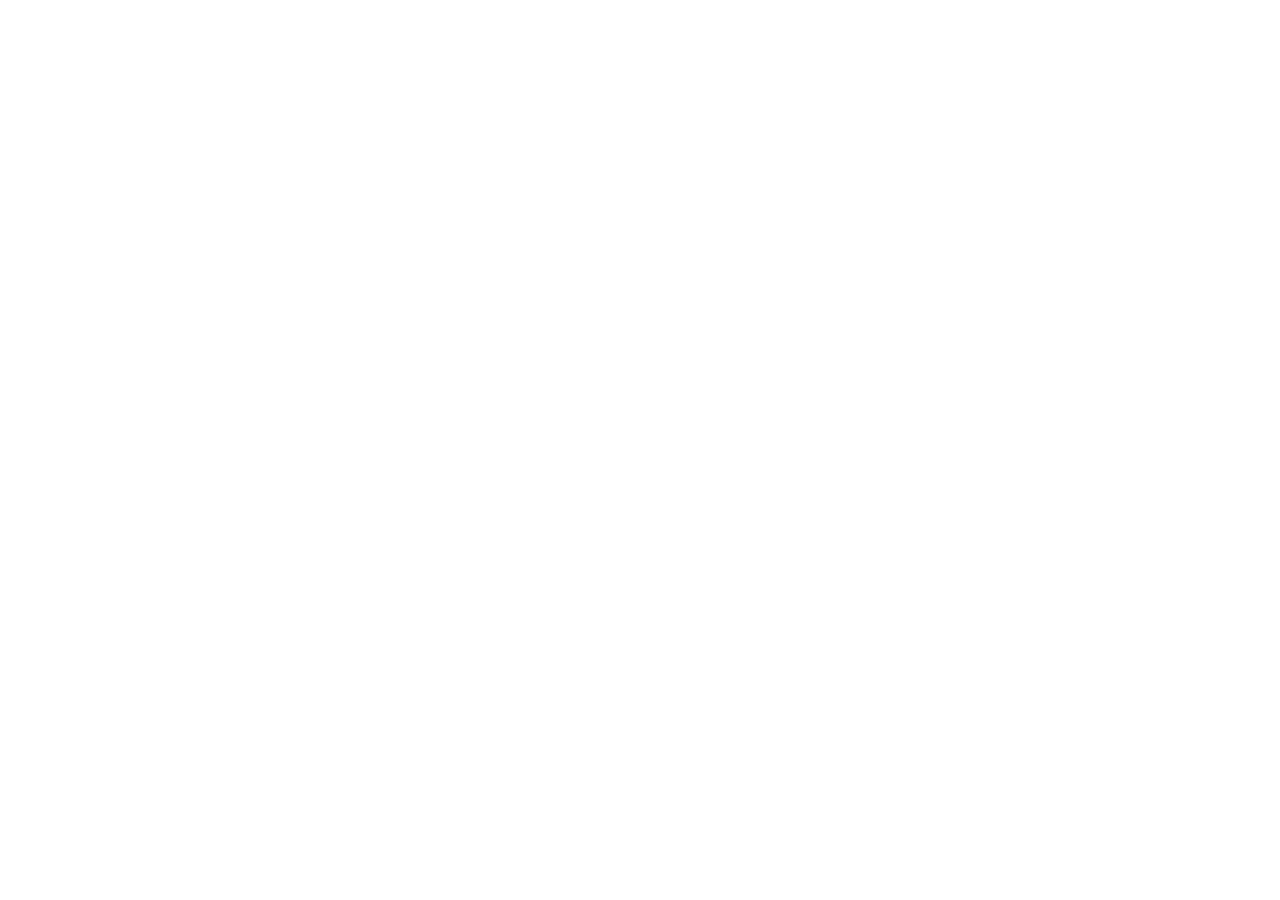
==== index.html @ 82b0abd9 "html boilerplate" ====
<!DOCTYPE html>
<html lang="en">
<head>
  <meta charset="UTF-8">
  <meta name="viewport" content="width=device-width, initial-scale=1.0">
  <title>Document</title>
</head>
<body>
  
</body>
</html>
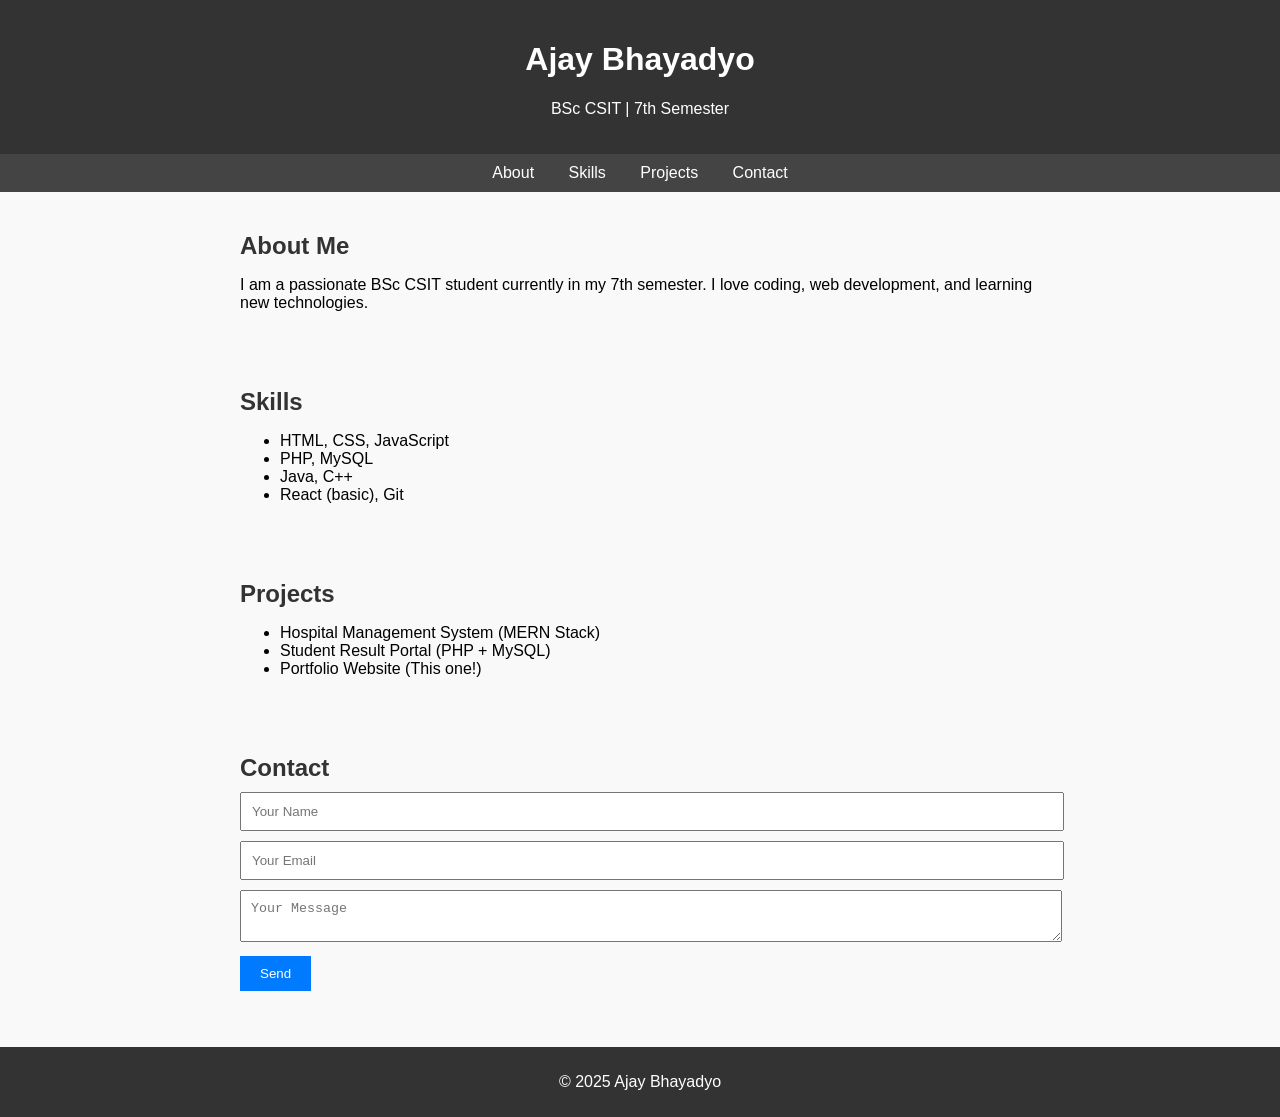
==== commit ee7fd111: "First code update" ====
--- a/index.html
+++ b/index.html
@@ -1,11 +1,66 @@
 <!DOCTYPE html>
 <html lang="en">
+
 <head>
-  <meta charset="UTF-8">
-  <meta name="viewport" content="width=device-width, initial-scale=1.0">
-  <title>Document</title>
+    <meta charset="UTF-8">
+    <title>Ajay Bhayadyo | Portfolio</title>
+    <link rel="stylesheet" href="style.css">
 </head>
+
 <body>
-  
+    <header>
+        <h1>Ajay Bhayadyo</h1>
+
+        <p>BSc CSIT | 7th Semester</p>
+    </header>
+
+    <nav>
+        <a href="#about">About</a>
+        <a href="#skills">Skills</a>
+        <a href="#projects">Projects</a>
+        <a href="#contact">Contact</a>
+    </nav>
+
+    <section id="about">
+        <h2>About Me</h2>
+        <p>I am a passionate BSc CSIT student currently in my 7th semester. I love coding, web development, and learning new technologies.</p>
+    </section>
+
+    <section id="skills">
+        <h2>Skills</h2>
+        <ul>
+            <li>HTML, CSS, JavaScript</li>
+            <li>PHP, MySQL</li>
+            <li>Java, C++</li>
+            <li>React (basic), Git</li>
+        </ul>
+    </section>
+
+    <section id="projects">
+        <h2>Projects</h2>
+        <ul>
+            <li>Hospital Management System (MERN Stack)</li>
+            <li>Student Result Portal (PHP + MySQL)</li>
+            <li>Portfolio Website (This one!)</li>
+        </ul>
+    </section>
+
+    <section id="contact">
+        <h2>Contact</h2>
+        <form id="contactForm">
+            <input type="text" placeholder="Your Name" required>
+            <input type="email" placeholder="Your Email" required>
+            <textarea placeholder="Your Message" required></textarea>
+            <button type="submit">Send</button>
+            <p id="msg"></p>
+        </form>
+    </section>
+
+    <footer>
+        <p>&copy; 2025 Ajay Bhayadyo</p>
+    </footer>
+
+    <script src="script.js"></script>
 </body>
-</html>
+
+</html>
--- a/style.css
+++ b/style.css
@@ -0,0 +1,66 @@
+body {
+    font-family: Arial, sans-serif;
+    margin: 0;
+    background: #f9f9f9;
+}
+
+header {
+    background: #333;
+    color: white;
+    text-align: center;
+    padding: 20px 0;
+}
+
+nav {
+    background: #444;
+    text-align: center;
+    padding: 10px;
+}
+
+nav a {
+    color: white;
+    text-decoration: none;
+    margin: 0 15px;
+}
+
+nav a:hover {
+    text-decoration: underline;
+}
+
+section {
+    padding: 20px;
+    max-width: 800px;
+    margin: auto;
+}
+
+h2 {
+    color: #333;
+    margin-bottom: 10px;
+}
+
+form input,
+form textarea {
+    width: 100%;
+    padding: 10px;
+    margin-bottom: 10px;
+}
+
+button {
+    background: #007BFF;
+    color: white;
+    border: none;
+    padding: 10px 20px;
+    cursor: pointer;
+}
+
+button:hover {
+    background: #0056b3;
+}
+
+footer {
+    text-align: center;
+    padding: 10px;
+    background: #333;
+    color: white;
+    margin-top: 20px;
+}
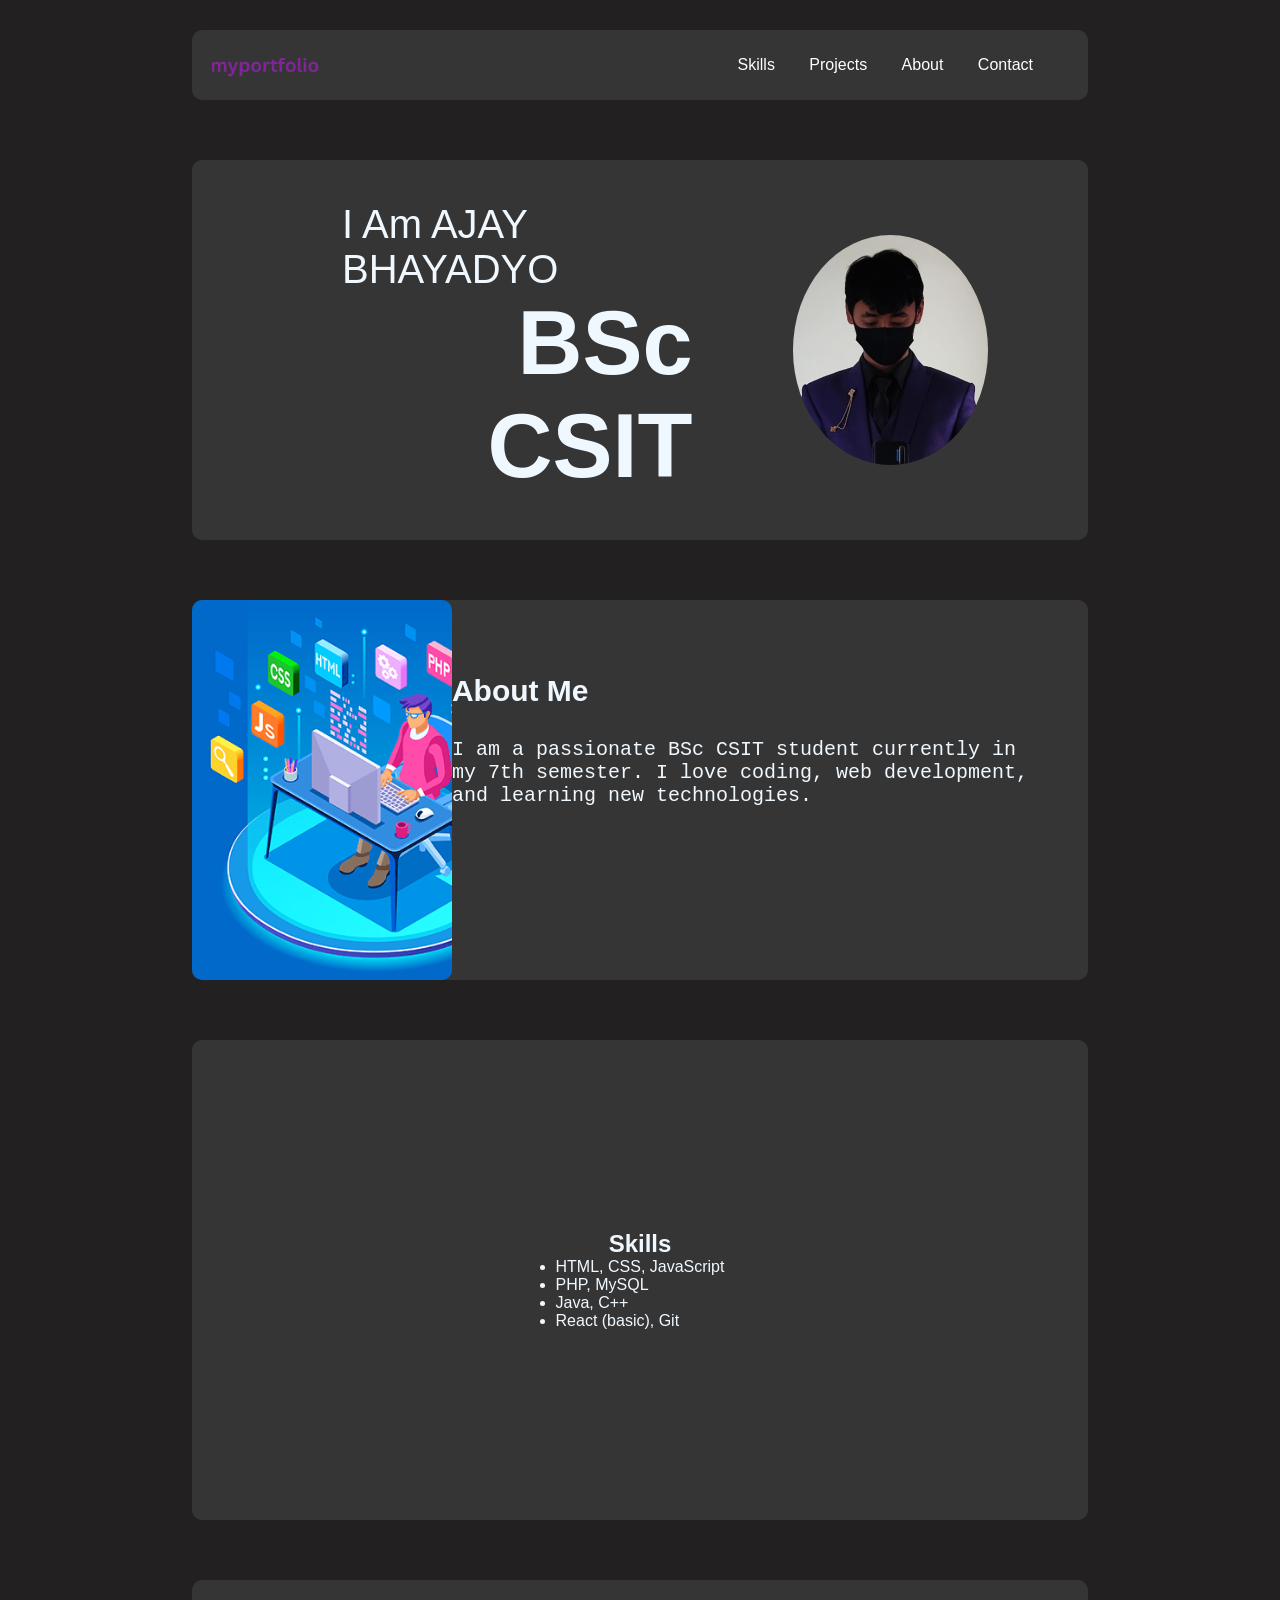
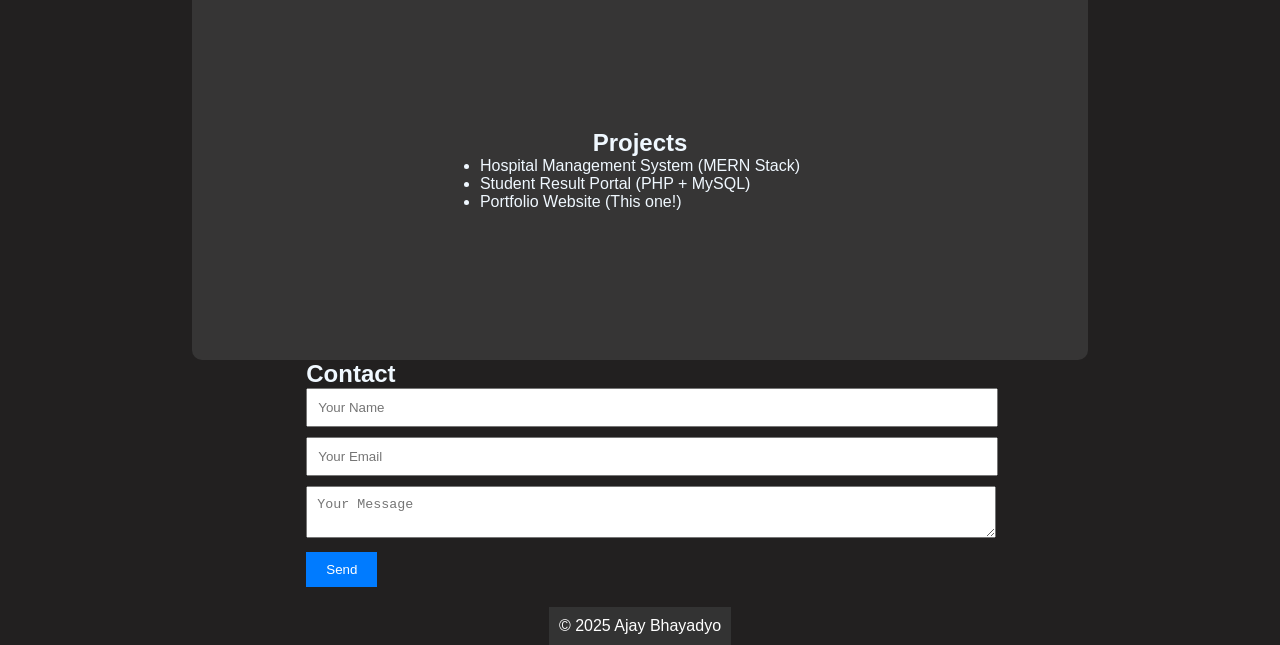
==== commit 4d138907: "added css" ====
--- a/index.html
+++ b/index.html
@@ -8,25 +8,45 @@
 </head>
 
 <body>
+    <nav>
+        <div class="nave">
+        <div class="logo"></div>
+        <div class="nav1">
+        <a href="#skills">Skills</a>
+        <a href="#projects">Projects</a>
+        <a href="#about">About</a>
+        <a href="#contact">Contact</a>
+        </div>
+        </div>
+    </nav>
+
     <header>
-        <h1>Ajay Bhayadyo</h1>
-
-        <p>BSc CSIT | 7th Semester</p>
+        <div class="hero">
+        <div class="head">
+        <p>I Am AJAY BHAYADYO</p>
+        <h1>BSc CSIT </h1>
+        </div>
+        <div class="pic"></div>
+        </div>
     </header>
 
-    <nav>
-        <a href="#about">About</a>
-        <a href="#skills">Skills</a>
-        <a href="#projects">Projects</a>
-        <a href="#contact">Contact</a>
-    </nav>
 
-    <section id="about">
+
+    <section>
+        <div id="about">
+            <div class="pic1"></div>
+            <div class="text">
         <h2>About Me</h2>
-        <p>I am a passionate BSc CSIT student currently in my 7th semester. I love coding, web development, and learning new technologies.</p>
+        <pre>I am a passionate BSc CSIT student currently in 
+my 7th semester. I love coding, web development,
+and learning new technologies.</pre>
+            </div>
+            
+        </div>
     </section>
 
     <section id="skills">
+        <div class="skills">
         <h2>Skills</h2>
         <ul>
             <li>HTML, CSS, JavaScript</li>
@@ -34,6 +54,7 @@
             <li>Java, C++</li>
             <li>React (basic), Git</li>
         </ul>
+        </div>
     </section>
 
     <section id="projects">
--- a/style.css
+++ b/style.css
@@ -1,41 +1,103 @@
+*{
+    margin: 0px;
+    padding: 0px;
+}
 body {
-    font-family: Arial, sans-serif;
+     font-family: 'Gill Sans', 'Gill Sans MT', Calibri, 'Trebuchet MS', sans-serif;
     margin: 0;
-    background: #f9f9f9;
+    display: flex;
+    flex-direction: column;
+    justify-content: center;
+    align-items: center;
+    background-color: rgb(34, 32, 32);
+    color: aliceblue;
+}
+.logo {
+    background-image: url(image/logo.png);
+    background-size: cover;
+    width: 150px;
+    height: 150px;
+}
+.nave, .hero , #about, .skills, #projects{
+    margin: 60px 0px 0px;
+    background: rgb(54, 53, 53);
+    width: 70vw;
+    height: 380px;
+    display: flex;
+    justify-content: space-between;
+    align-items: center;
+    border-radius: 10px;
+    
 }
 
-header {
-    background: #333;
-    color: white;
-    text-align: center;
-    padding: 20px 0;
+ .nave {
+    margin-top: 30px;
+    height: 70px;
+    width: 70vw;
 }
-
-nav {
-    background: #444;
-    text-align: center;
-    padding: 10px;
+.nav1{
+    margin-right: 40px;
 }
-
-nav a {
+.nave a {
     color: white;
     text-decoration: none;
     margin: 0 15px;
+    
+  
 }
 
-nav a:hover {
-    text-decoration: underline;
+.nave a:hover {
+    background-color: rgb(34, 44, 53);
+}
+.pic {
+    background-image: url(image/photo.jpg);
+    background-size: cover;
+    width: 230px;
+    height: 230px;
+    border-radius: 50%;
+    margin: 0px 100px 0px;
+}
+.head h1{
+    font-size: 90px;
+    text-align: end;
+    /* background: linear-gradient(rgb()); */
+}
+.head p{
+    font-size: 40px;
 }
 
-section {
-    padding: 20px;
-    max-width: 800px;
-    margin: auto;
+.head {
+margin-left: 150px;
 }
 
-h2 {
-    color: #333;
-    margin-bottom: 10px;
+.pic1{
+    border-radius: 10px;
+}
+
+.text h2{
+margin-bottom: 30px;
+}
+
+.text {
+    margin: 0px 60px 100px 0px;
+    font-size: 20px;
+}
+.pic1{
+    background-image: url(image/img1.png);
+    background-size: cover;
+    width: 500px;
+    height: 380px;
+}
+
+.skills , #projects{
+height: 480px;   
+flex-direction: column;
+justify-content: center;
+
+} 
+
+#projects{
+height: 380px;
 }
 
 form input,
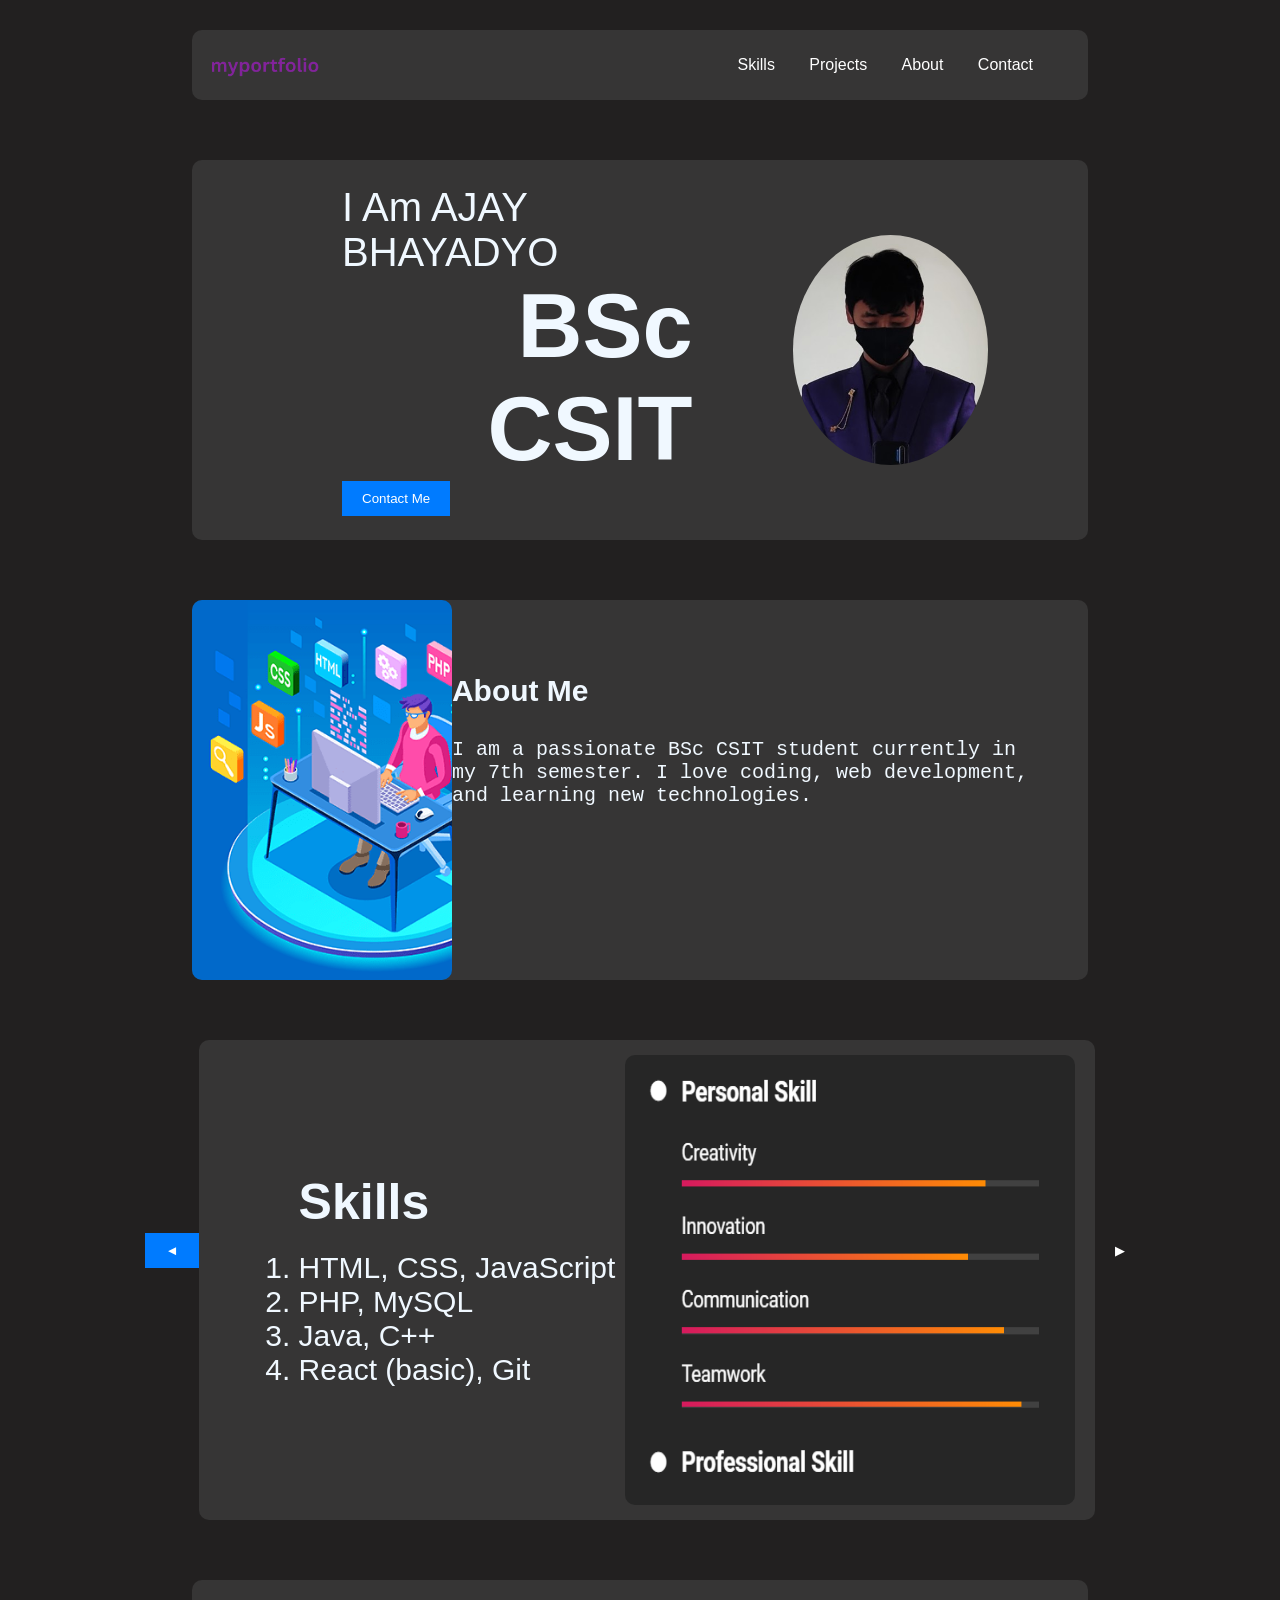
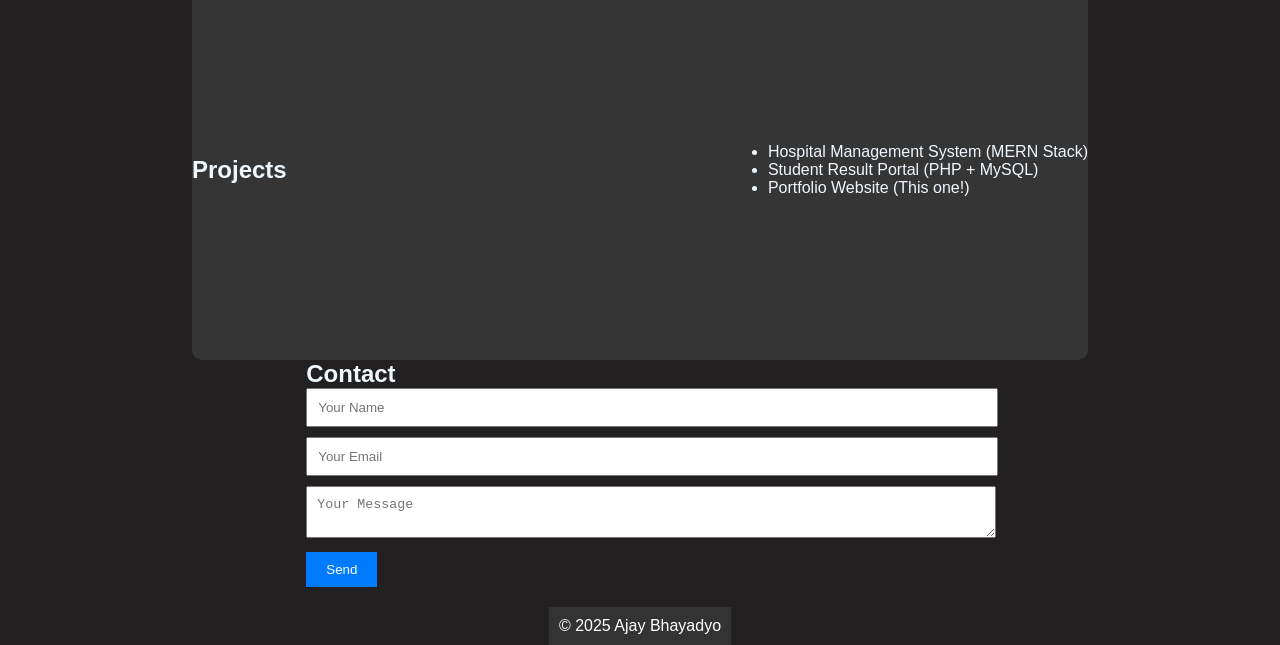
==== commit ebcf0da9: "added DOM and updated portfolio" ====
--- a/index.html
+++ b/index.html
@@ -10,52 +10,55 @@
 <body>
     <nav>
         <div class="nave">
-        <div class="logo"></div>
-        <div class="nav1">
-        <a href="#skills">Skills</a>
-        <a href="#projects">Projects</a>
-        <a href="#about">About</a>
-        <a href="#contact">Contact</a>
-        </div>
+            <div class="logo"></div>
+            <div class="nav1">
+                <a href="#skills">Skills</a>
+                <a href="#projects">Projects</a>
+                <a href="#about">About</a>
+                <a href="#contact">Contact</a>
+            </div>
         </div>
     </nav>
 
     <header>
         <div class="hero">
-        <div class="head">
-        <p>I Am AJAY BHAYADYO</p>
-        <h1>BSc CSIT </h1>
-        </div>
-        <div class="pic"></div>
+            <div class="head">
+                <p>I Am AJAY BHAYADYO</p>
+                <h1>BSc CSIT </h1>
+                <button id="but">Contact Me</button>
+            </div>
+            <div class="pic"></div>
         </div>
     </header>
-
-
 
     <section>
         <div id="about">
             <div class="pic1"></div>
             <div class="text">
-        <h2>About Me</h2>
-        <pre>I am a passionate BSc CSIT student currently in 
+                <h2>About Me</h2>
+                <pre>I am a passionate BSc CSIT student currently in 
 my 7th semester. I love coding, web development,
 and learning new technologies.</pre>
             </div>
-            
+
         </div>
     </section>
 
     <section id="skills">
-        <div class="skills">
-        <h2>Skills</h2>
-        <ul>
-            <li>HTML, CSS, JavaScript</li>
-            <li>PHP, MySQL</li>
-            <li>Java, C++</li>
-            <li>React (basic), Git</li>
-        </ul>
-        </div>
-    </section>
+  <button id="prev">◄</button>
+  <div class="skills" id="contentArea">
+    <ul id="lts">
+      <h2 id="text1">Skills</h2>
+      <li id="text2">HTML, CSS, JavaScript</li>
+      <li>PHP, MySQL</li>
+      <li>Java, C++</li>
+      <li>React (basic), Git</li>
+    </ul>
+    <img src="image/1.png" alt="skill" class="pic8" id="mainImage">
+  </div>
+  <button id="next">▶</button>
+</section>
+
 
     <section id="projects">
         <h2>Projects</h2>
@@ -76,7 +79,6 @@
             <p id="msg"></p>
         </form>
     </section>
-
     <footer>
         <p>&copy; 2025 Ajay Bhayadyo</p>
     </footer>
--- a/style.css
+++ b/style.css
@@ -91,10 +91,37 @@
 
 .skills , #projects{
 height: 480px;   
-flex-direction: column;
-justify-content: center;
+} 
 
-} 
+#lts{
+    list-style: number;
+    margin-left: 100px;
+}
+#lts li {
+    font-size: 30px;
+    gap: 10px;
+}
+#lts h2 {
+    font-size: 50px;
+    margin-bottom: 20px;
+}
+.pic8 {
+    width: 450px;
+    height: 450px;
+    border-radius: 10px;
+    margin-right: 20px;
+}
+
+#skills {
+    display: flex;
+    align-items: center;
+    justify-content: center;
+}
+#next{
+    width: 5px;
+    height: 40px;
+    background-color: transparent;
+}
 
 #projects{
 height: 380px;
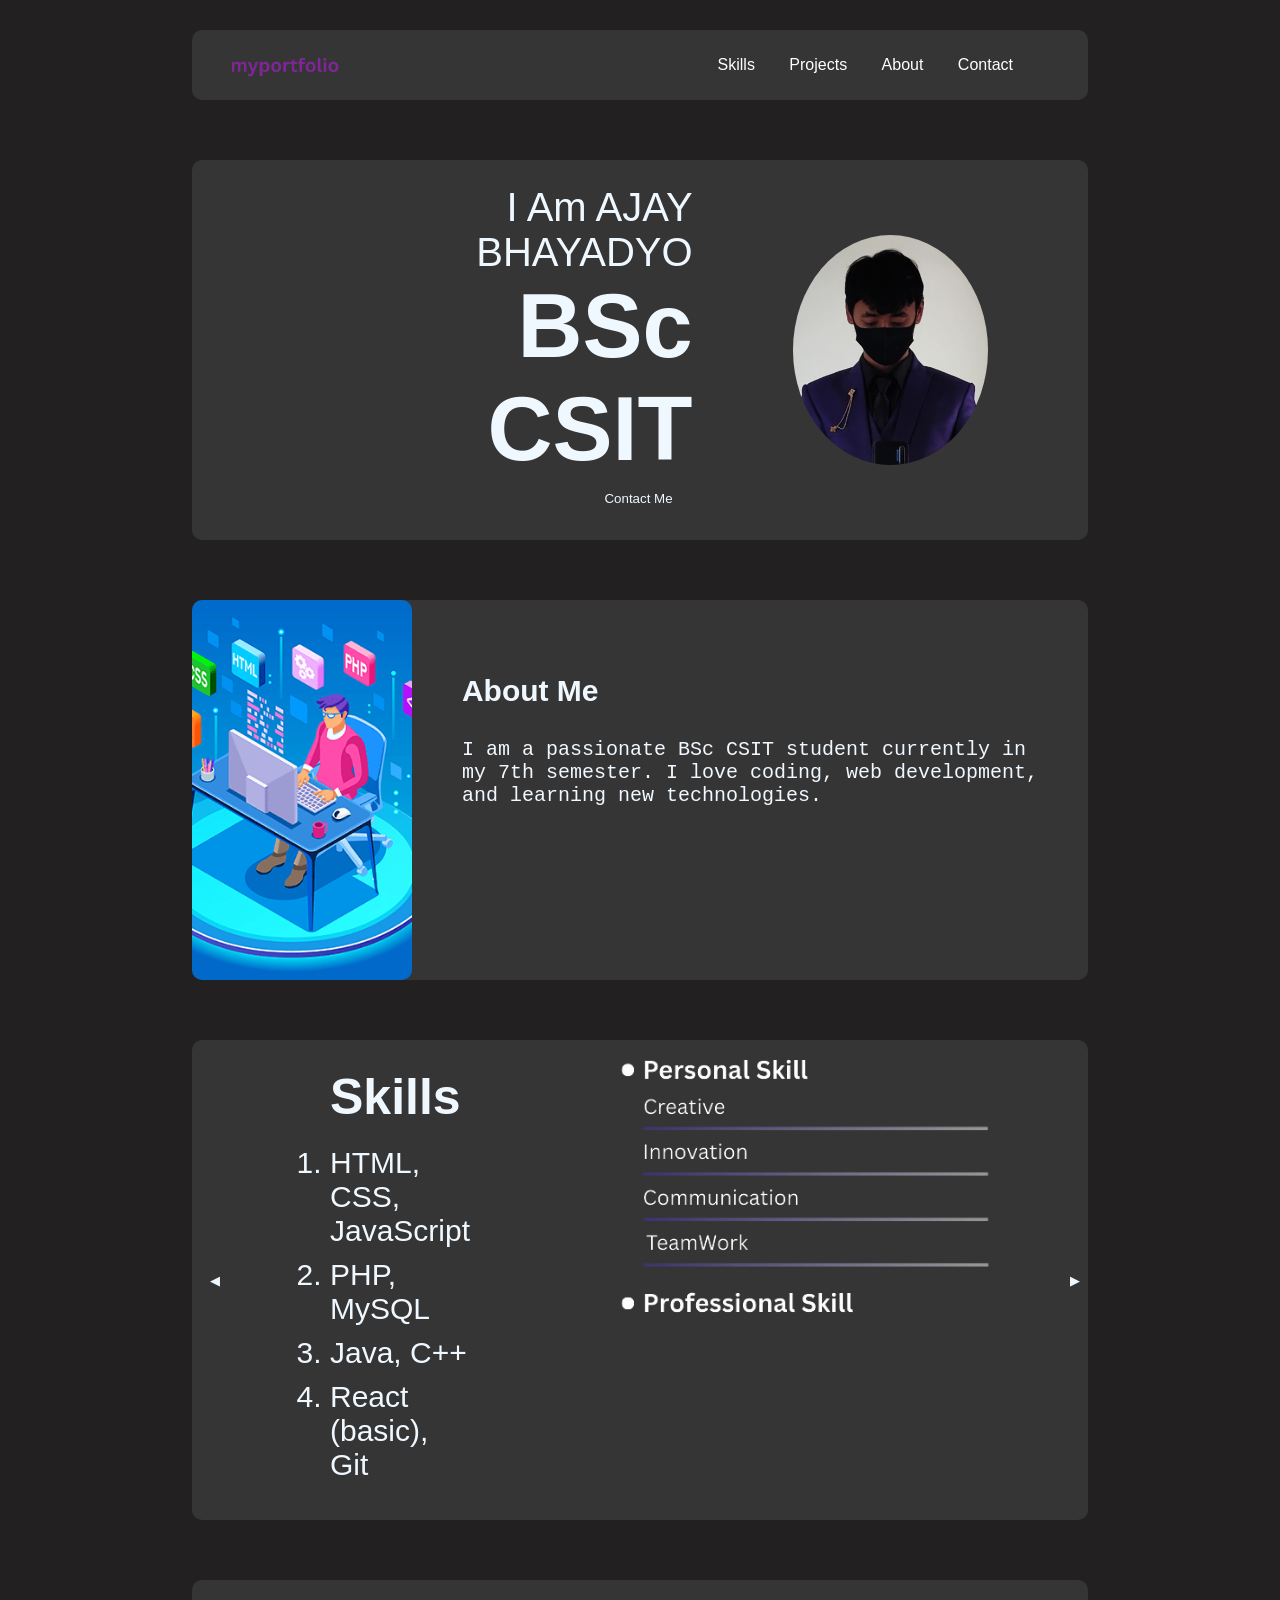
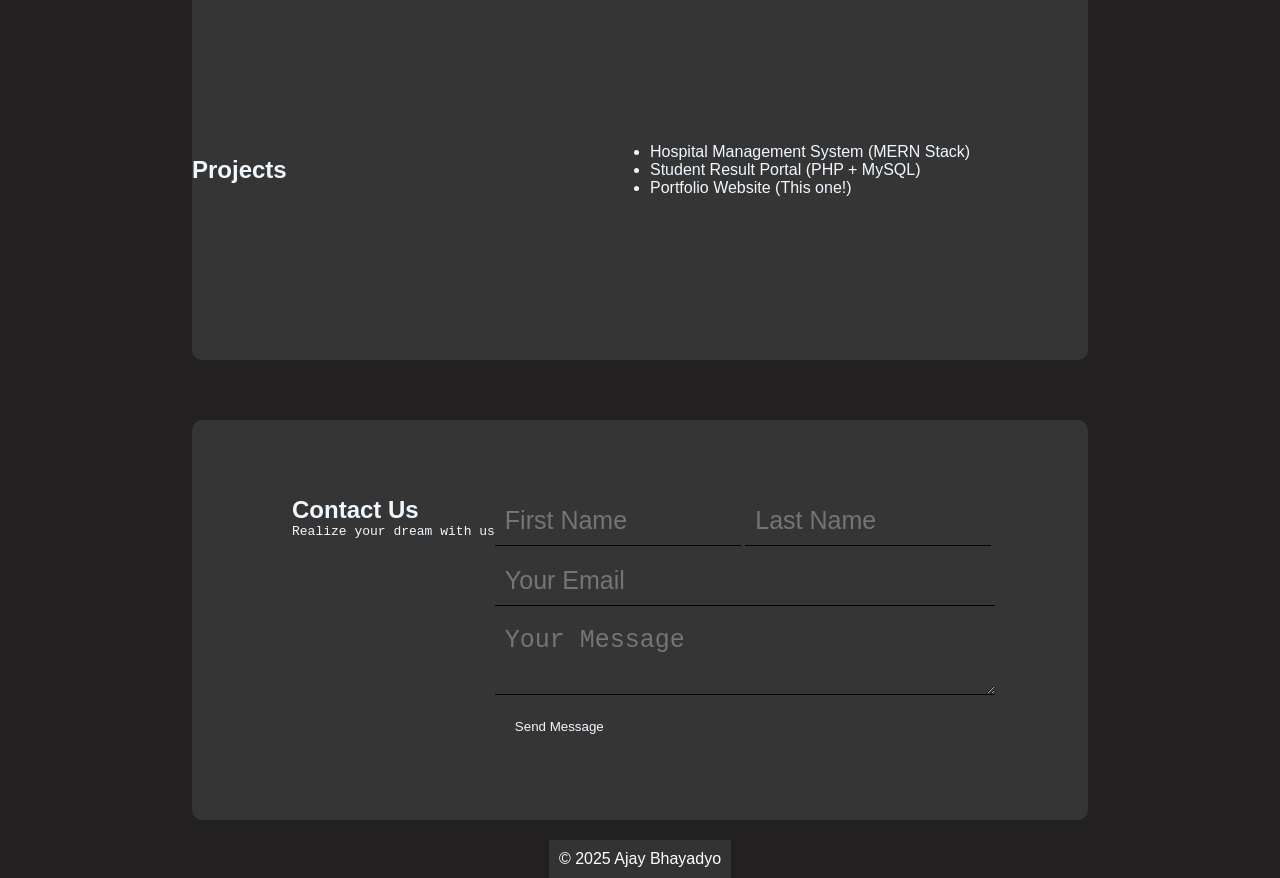
==== commit 77054e3a: "added css stylesheet" ====
--- a/index.html
+++ b/index.html
@@ -19,7 +19,6 @@
             </div>
         </div>
     </nav>
-
     <header>
         <div class="hero">
             <div class="head">
@@ -45,7 +44,7 @@
     </section>
 
     <section id="skills">
-  <button id="prev">◄</button>
+  <button id="prev">◀</button>
   <div class="skills" id="contentArea">
     <ul id="lts">
       <h2 id="text1">Skills</h2>
@@ -70,14 +69,19 @@
     </section>
 
     <section id="contact">
-        <h2>Contact</h2>
+        <div id="contacts">
+            <div class="Con1">
+        <h2>Contact Us</h2>
+        <pre>Realize your dream with us</pre></div>
         <form id="contactForm">
-            <input type="text" placeholder="Your Name" required>
-            <input type="email" placeholder="Your Email" required>
-            <textarea placeholder="Your Message" required></textarea>
-            <button type="submit">Send</button>
+            <input type="text" placeholder="First Name" name="fname" required>
+            <input type="text" placeholder="Last Name" name="sname" required>
+            <input type="email" placeholder="Your Email" name="mail" required>
+            <textarea placeholder="Your Message" name="message" required></textarea>
+            <button type="submit" id="sub">Send Message</button>
             <p id="msg"></p>
         </form>
+        </div>
     </section>
     <footer>
         <p>&copy; 2025 Ajay Bhayadyo</p>
--- a/style.css
+++ b/style.css
@@ -1,110 +1,141 @@
-*{
-    margin: 0px;
-    padding: 0px;
-}
+* {
+    margin: 0;
+    padding: 0;
+    box-sizing: border-box;
+}
+
 body {
-     font-family: 'Gill Sans', 'Gill Sans MT', Calibri, 'Trebuchet MS', sans-serif;
-    margin: 0;
+    font-family: 'Gill Sans', 'Gill Sans MT', Calibri, 'Trebuchet MS', sans-serif;
+    background-color: rgb(34, 32, 32);
+    color: aliceblue;
     display: flex;
     flex-direction: column;
-    justify-content: center;
     align-items: center;
-    background-color: rgb(34, 32, 32);
-    color: aliceblue;
-}
-.logo {
-    background-image: url(image/logo.png);
-    background-size: cover;
-    width: 150px;
-    height: 150px;
-}
-.nave, .hero , #about, .skills, #projects{
-    margin: 60px 0px 0px;
+}
+
+.nave,
+.hero,
+#about,
+#skills,
+#projects,
+#contact {
     background: rgb(54, 53, 53);
     width: 70vw;
-    height: 380px;
+    border-radius: 10px;
+    margin-top: 60px;
     display: flex;
     justify-content: space-between;
     align-items: center;
-    border-radius: 10px;
-    
-}
-
- .nave {
+}
+
+.nave {
     margin-top: 30px;
     height: 70px;
-    width: 70vw;
-}
-.nav1{
+    padding: 0 20px;
+}
+
+.nav1 {
     margin-right: 40px;
 }
+
 .nave a {
     color: white;
     text-decoration: none;
     margin: 0 15px;
-    
-  
 }
 
 .nave a:hover {
     background-color: rgb(34, 44, 53);
 }
+
+.logo {
+    background: url(image/logo.png) no-repeat center/cover;
+    width: 150px;
+    height: 150px;
+}
+
+.hero {
+    height: 380px;
+}
+
 .pic {
-    background-image: url(image/photo.jpg);
-    background-size: cover;
+    background: url(image/photo.jpg) no-repeat center/cover;
     width: 230px;
     height: 230px;
     border-radius: 50%;
-    margin: 0px 100px 0px;
-}
-.head h1{
+    margin: 0 100px;
+}
+
+.head {
+    margin-left: 150px;
+    text-align: end;
+}
+
+.head h1 {
     font-size: 90px;
-    text-align: end;
-    /* background: linear-gradient(rgb()); */
-}
-.head p{
+}
+
+.head p {
     font-size: 40px;
 }
 
-.head {
-margin-left: 150px;
-}
-
-.pic1{
+
+#about {
+    height: 380px;
+}
+
+.pic1 {
+    background: url(image/img1.png) no-repeat center/cover;
+    width: 500px;
+    height: 380px;
     border-radius: 10px;
 }
 
-.text h2{
-margin-bottom: 30px;
-}
-
 .text {
-    margin: 0px 60px 100px 0px;
+    margin: 0 50px 100px;
     font-size: 20px;
 }
-.pic1{
-    background-image: url(image/img1.png);
-    background-size: cover;
-    width: 500px;
-    height: 380px;
-}
-
-.skills , #projects{
-height: 480px;   
-} 
-
-#lts{
-    list-style: number;
-    margin-left: 100px;
-}
-#lts li {
-    font-size: 30px;
-    gap: 10px;
-}
+
+.text h2 {
+    margin-bottom: 30px;
+}
+
+#skills {
+    height: 480px;
+    justify-content: center;
+}
+
+.skills {
+    display: grid;
+    grid-template-columns: 1fr 1fr;
+    align-content: center;
+    gap: 20px;
+}
+
+#lts {
+    list-style: decimal;
+    margin: 90px;
+}
+
 #lts h2 {
     font-size: 50px;
     margin-bottom: 20px;
 }
+
+#lts li {
+    font-size: 30px;
+    margin-bottom: 10px;
+}
+
+
+#projects {
+    height: 380px;
+    display: grid;
+    grid-template-columns: 1fr 1fr;
+    align-items: center;
+    gap: 20px;
+}
+
 .pic8 {
     width: 450px;
     height: 450px;
@@ -112,20 +143,6 @@
     margin-right: 20px;
 }
 
-#skills {
-    display: flex;
-    align-items: center;
-    justify-content: center;
-}
-#next{
-    width: 5px;
-    height: 40px;
-    background-color: transparent;
-}
-
-#projects{
-height: 380px;
-}
 
 form input,
 form textarea {
@@ -134,22 +151,58 @@
     margin-bottom: 10px;
 }
 
+
 button {
-    background: #007BFF;
-    color: white;
     border: none;
     padding: 10px 20px;
     cursor: pointer;
+    background-color: transparent;
+    color: aliceblue;
 }
 
 button:hover {
-    background: #0056b3;
-}
-
+    background-color: #0056b3;
+}
+
+#next {
+    width: 5px;
+    height: 40px;
+    background-color: transparent;
+}
+
+#contact {
+    height: 400px;
+}
+
+#contacts {
+    display: grid;
+    grid-template-columns: 2fr 2fr;
+    padding: 100px;
+}
+
+input[type="text"],
+input[type="email"],
+form textarea {
+    background-color: transparent;
+    border: none;
+    color: white;
+    outline: none;
+    width: 500px;
+    border-bottom: 1px solid black;
+    font-size: 25px;
+}
+
+input[type="text"]{
+    display: inline-block;
+    width: 246px;
+
+    
+    
+}
 footer {
     text-align: center;
     padding: 10px;
-    background: #333;
+    background-color: #333;
     color: white;
     margin-top: 20px;
 }
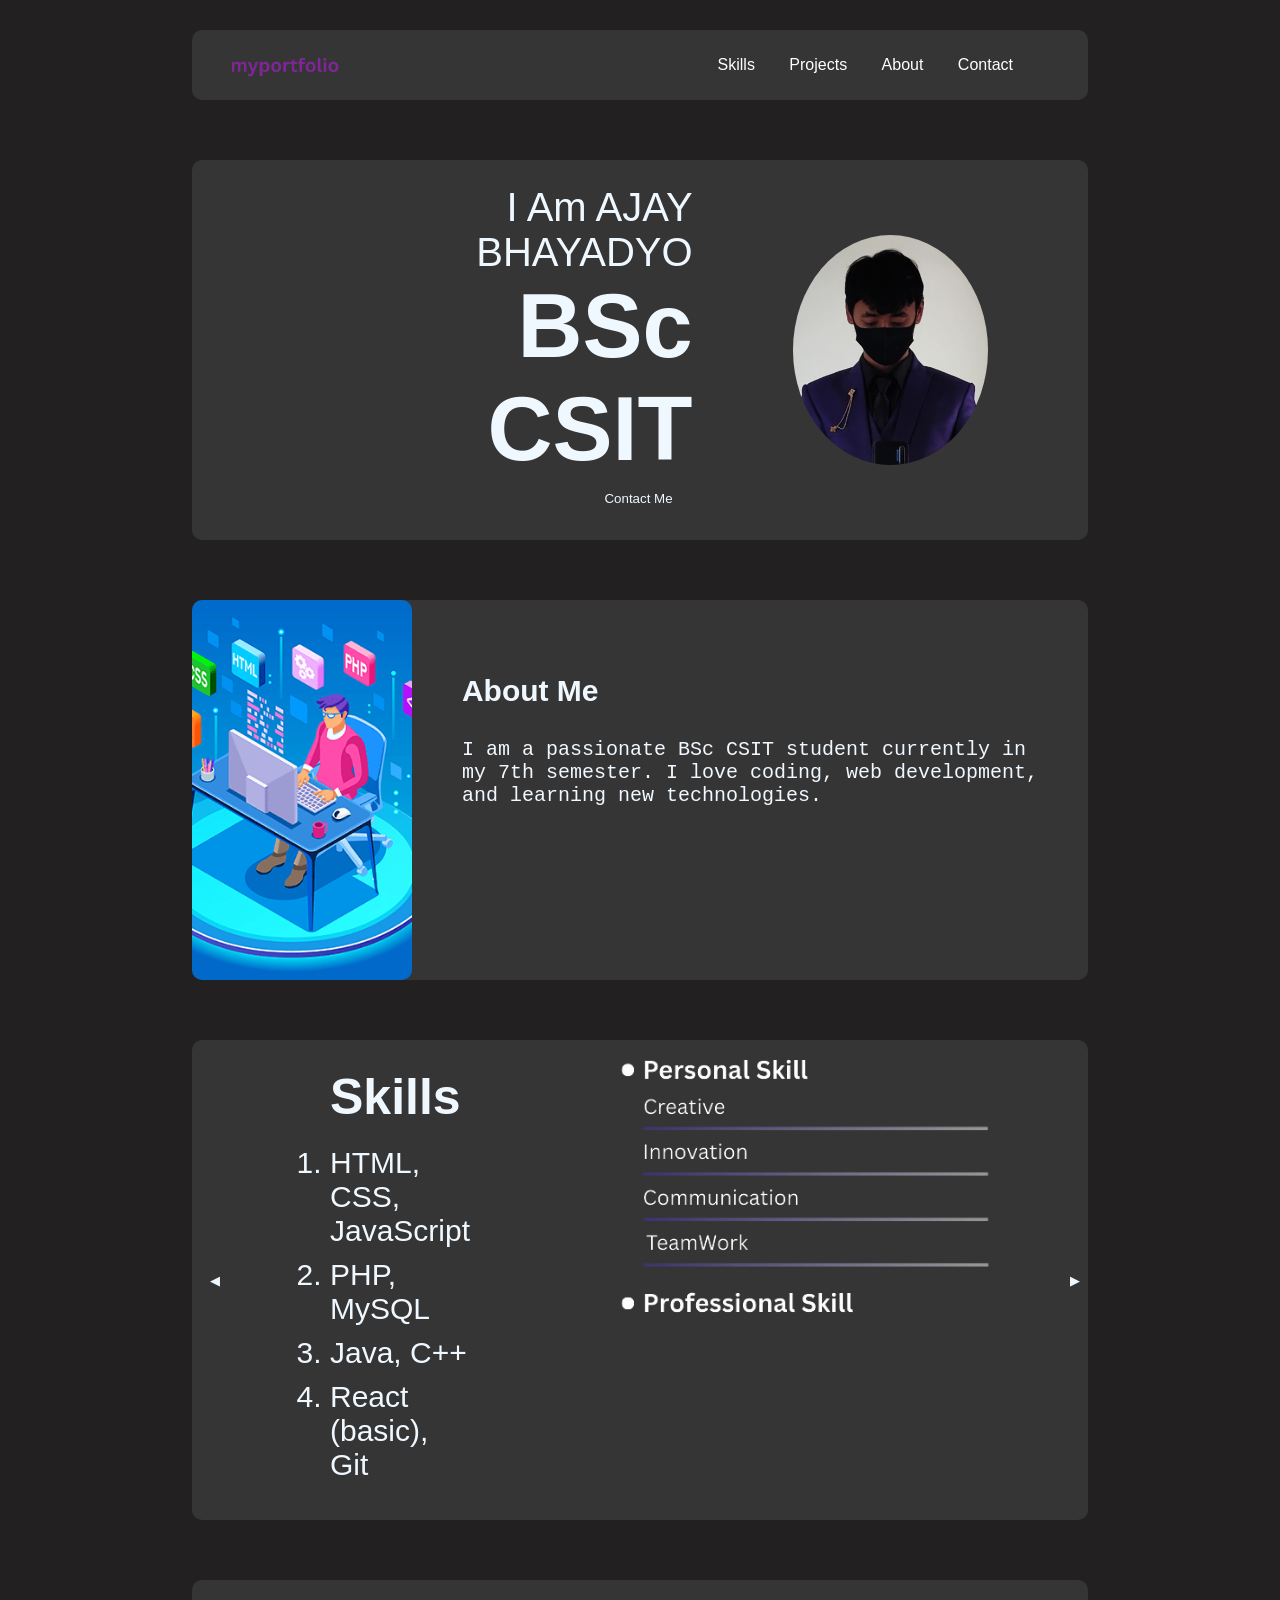
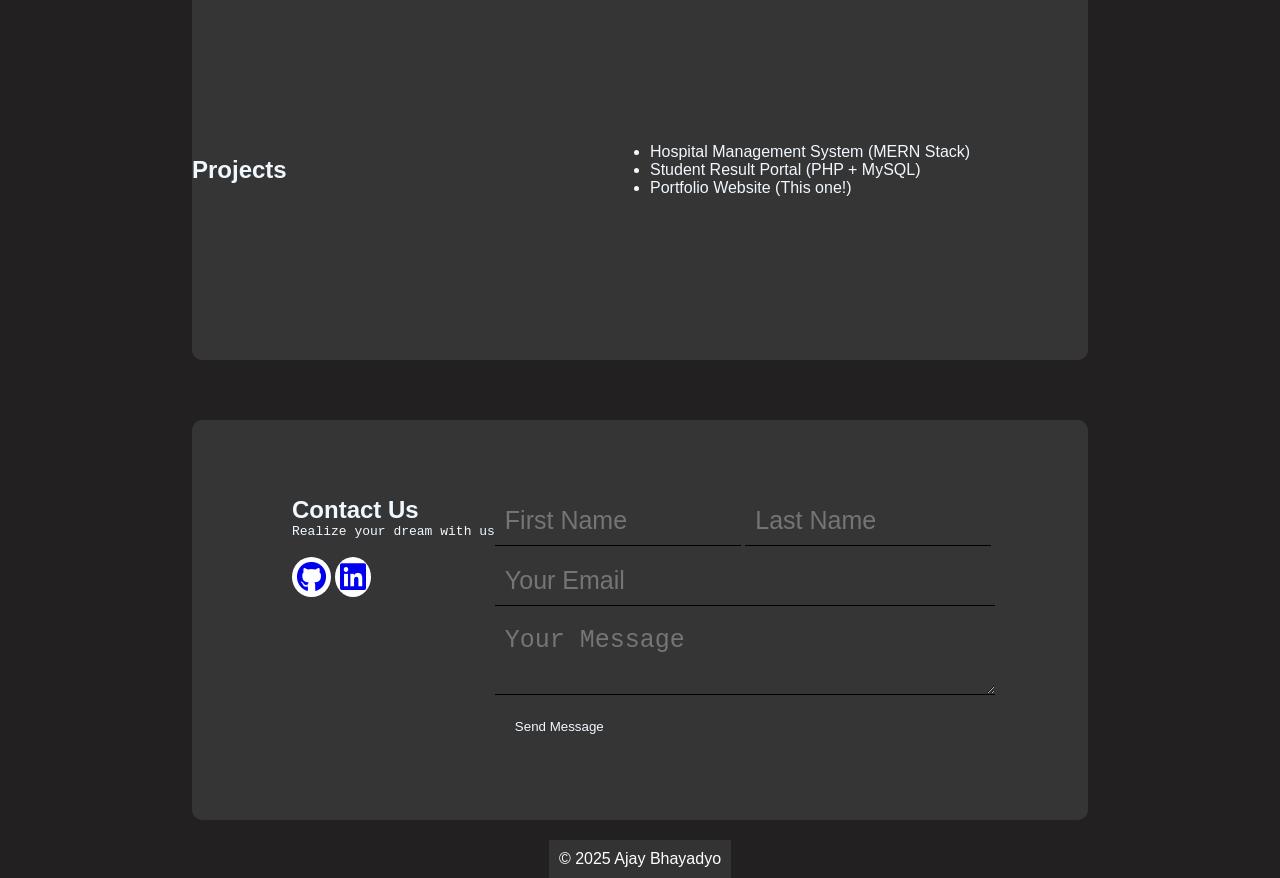
==== commit 6c5a81da: "updated contact in html" ====
--- a/index.html
+++ b/index.html
@@ -5,6 +5,7 @@
     <meta charset="UTF-8">
     <title>Ajay Bhayadyo | Portfolio</title>
     <link rel="stylesheet" href="style.css">
+        <link rel="stylesheet" href="https://cdnjs.cloudflare.com/ajax/libs/font-awesome/6.0.0/css/all.min.css" integrity="sha512-9usAa10IRO0HhonpyAIVpjrylPvoDwiPUiKdWk5t3PyolY1cOd4DSE0Ga+ri4AuTroPR5aQvXU9xC6qOPnzFeg==" crossorigin="anonymous" referrerpolicy="no-referrer" />
 </head>
 
 <body>
@@ -72,7 +73,12 @@
         <div id="contacts">
             <div class="Con1">
         <h2>Contact Us</h2>
-        <pre>Realize your dream with us</pre></div>
+        <pre>Realize your dream with us</pre><br>
+<a href="https://github.com/headlet" id="githubs"><i class="fab fa-github gitss" ></i></a>
+<a href="https://www.linkedin.com/in/ajay-bhayadyo-a17713285/"><i class="fa-brands fa-linkedin gitss"></i></a>
+    </div>
+
+    
         <form id="contactForm">
             <input type="text" placeholder="First Name" name="fname" required>
             <input type="text" placeholder="Last Name" name="sname" required>
--- a/style.css
+++ b/style.css
@@ -195,10 +195,16 @@
 input[type="text"]{
     display: inline-block;
     width: 246px;
-
+}
+
+.gitss {
+    font-size: 30px;
+    background-color: rgb(255, 255, 255);
+    border-radius: 50%;
+    padding: 5px;
+}   
     
-    
-}
+
 footer {
     text-align: center;
     padding: 10px;
